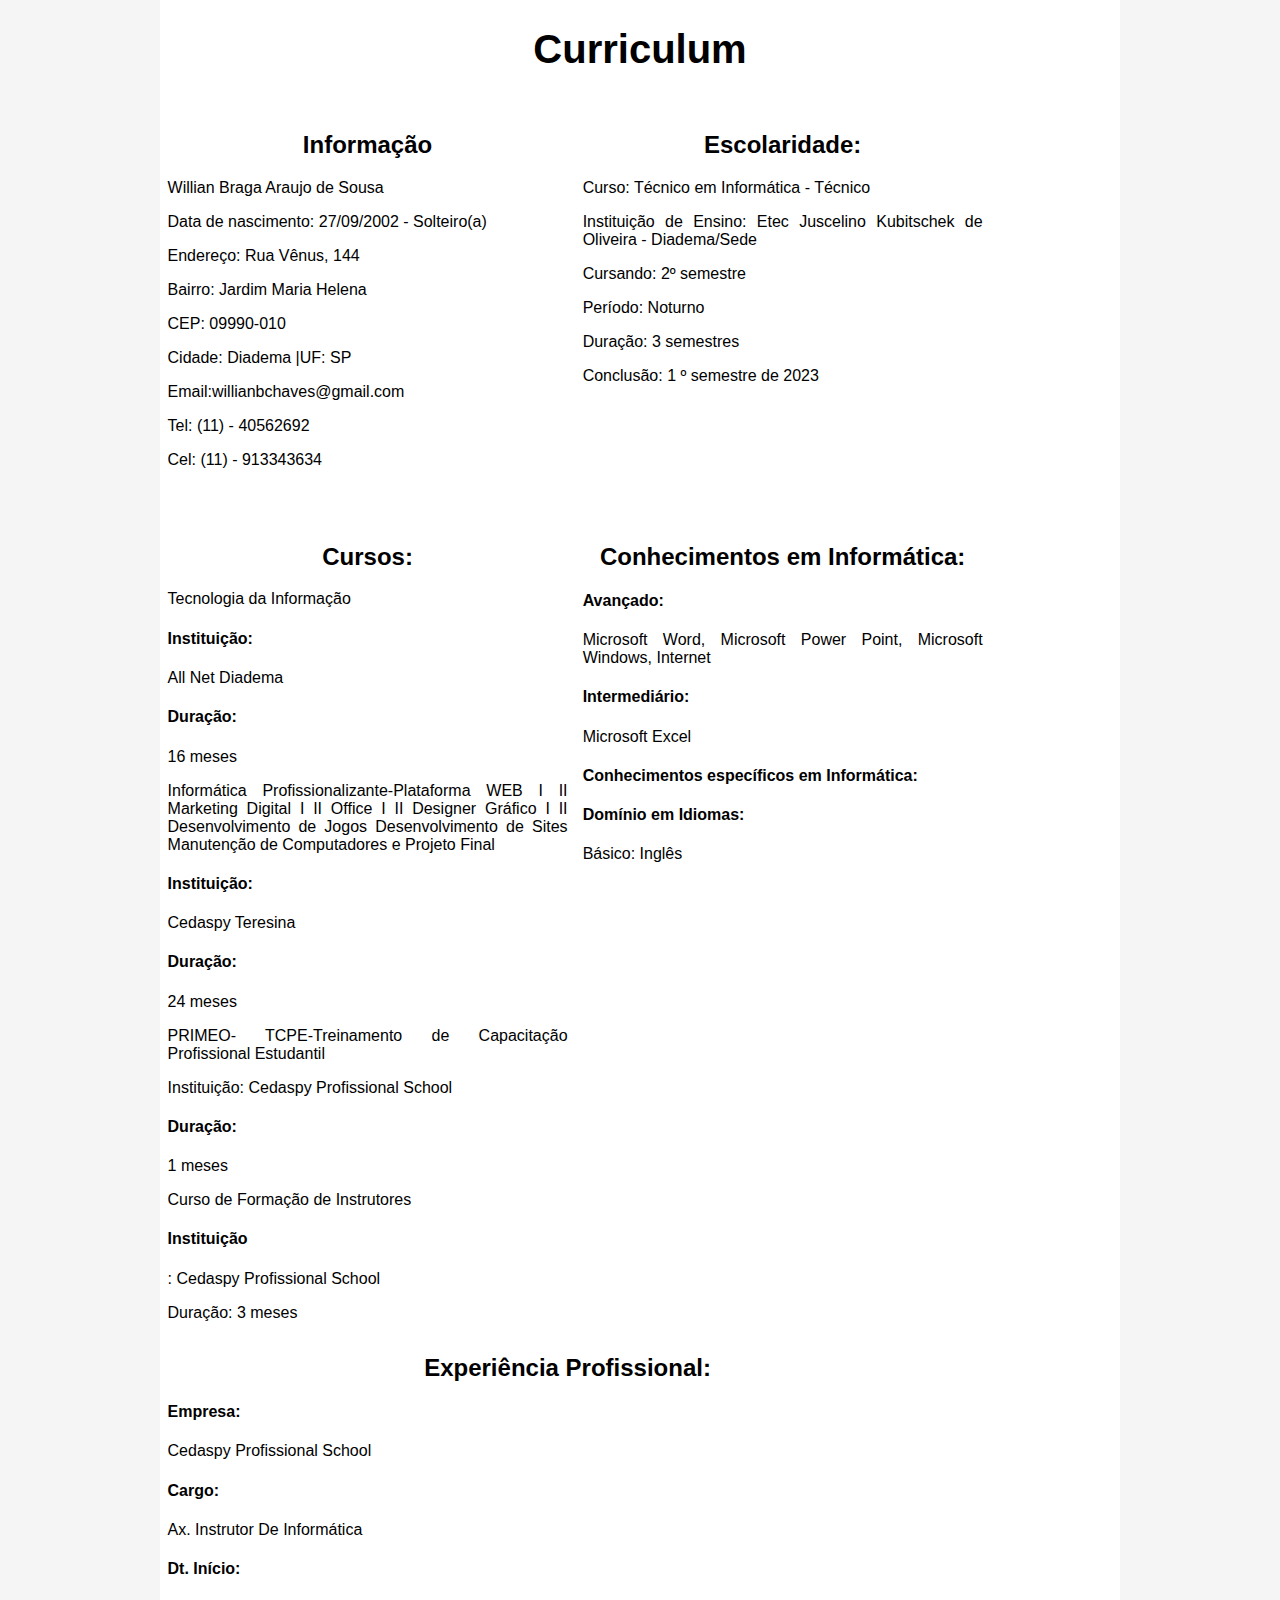
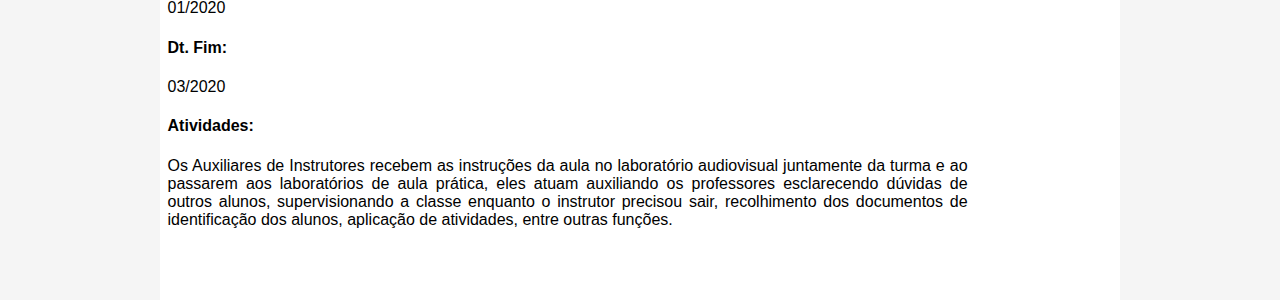
==== curriculum.html @ 33b20703 "criação do site" ====
<!DOCTYPE html>
<html lang="en">
<head>
    <meta charset="UTF-8">
    <meta http-equiv="X-UA-Compatible" content="IE=edge">
    <meta name="viewport" content="width=device-width, initial-scale=1.0">
    <link rel="stylesheet" href="curriculum.css">
    <title>Curriculum</title>
</head>
<body> 
    <div>
       
        <div class="CT">
            <h1>Curriculum</h1>
        </div>
        <div class="geral">
        <h2>Informação</h2>
        <P> Willian Braga Araujo de Sousa</P>   
            <P> Data de nascimento: 27/09/2002 -
                Solteiro(a)</P>
                <P> Endereço: Rua Vênus, 144 </P>
                    <P>Bairro: Jardim Maria Helena </P>
                    <P>  CEP: 09990-010 </P>
                    <P>     Cidade: Diadema 
                     |UF: SP </P>
                    <P>Email:willianbchaves@gmail.com </P>
                     <P>Tel: (11) - 40562692 </P>
                    <P> Cel: (11) - 913343634 </P>
            </div>

        <div class="escolaridade">
            <h2>Escolaridade: </h2>
   
            <P>Curso: Técnico em Informática - Técnico 
            <P> Instituição de Ensino: Etec Juscelino Kubitschek de Oliveira - Diadema/Sede </P>
                <P> Cursando: 2º semestre </P>
        
                    <P> Período: Noturno </P>
                        <P>Duração: 3 semestres </P>
                            <P>Conclusão: 1 º semestre de 2023 </P>
        </div>
    
        <div class="curso">
        <h2>Cursos:</h2>
        
        <P>  Tecnologia da Informação </P>
        
        <P> <h4>Instituição:</h4> All Net Diadema </P>
        
        <P><h4> Duração:</h4> 16 meses </P>
        
        <P>Informática Profissionalizante-Plataforma WEB I II Marketing Digital I II Office I II Designer Gráfico I II Desenvolvimento de Jogos Desenvolvimento de Sites Manutenção de Computadores e Projeto Final </P>
        
        <P><h4>Instituição:</h4> Cedaspy Teresina </P>
        
        <P><h4>Duração:</h4> 24 meses </P>
        
        <P> PRIMEO- TCPE-Treinamento de Capacitação Profissional Estudantil </P>
        
        <P>  Instituição: Cedaspy Profissional School </P>
        
        <P> <h4>Duração:</h4> 1 meses</P> 
        
        <P> Curso de Formação de Instrutores </P>
        
        <P> <h4>Instituição</h4>: Cedaspy Profissional School </P>
        
        <P> Duração: 3 meses</P>
        </div>

        <div class="info">
       <h2> Conhecimentos em Informática: </h2>
        
        <h4> Avançado:</h4> Microsoft Word, Microsoft Power Point, Microsoft Windows, Internet 
        
       <h4> Intermediário:</h4> Microsoft Excel         
        <h4>Conhecimentos específicos em Informática:</h4>         
         <h4> Domínio em Idiomas: </h4>
        
       <P> Básico: Inglês </P>
        </div>

        <div class="profissional">     
        <h2>Experiência Profissional: </h2>
               
        <h4>Empresa:</h4> Cedaspy Profissional School                 
        
        <h4>Cargo:</h4> Ax. Instrutor De Informática 
        
        <p><h4>Dt. Início:</h4> 01/2020  <h4>Dt. Fim:</h4> 03/2020 </p>
        
        <h4> Atividades:</h4> 
        <p>Os Auxiliares de Instrutores recebem as instruções da aula no laboratório audiovisual juntamente da turma e ao passarem aos laboratórios de aula prática, eles atuam auxiliando os professores esclarecendo dúvidas de outros alunos, supervisionando a classe enquanto o instrutor precisou sair, recolhimento dos documentos de identificação dos alunos, aplicação de atividades, entre outras funções. 
        </p> 
     
        </div>
    </div> 
    
</body>
</html>
---- curriculum.css ----
div{
    font-size: 16px;
    font-family: Arial;
    text-align: justify;
    text-decoration: double;
    color: black;
    background-color: white;
   width: 960px;
   height: 1900px;
   margin: 0 auto;
   padding: 0;
   float: center;
   display: block;


}

body{
    background-color: whitesmoke;
    margin: 0 auto;
    padding: 0;
}

h1{
    text-align: center;
    font-size: 30pt;
}
h2{ text-align: center;
    
}

h4{ text-align: justify;}

.CT{height: 100px;
    width: 960px;
    float: left;
    border: 1cm;
    border-color: black;

}
    
    
.geral {
    height: 400px;
    width: 400px;
    float: left;
    margin-left: 0.2cm;
    margin-right: 0.2cm;
    margin-top: 0.3cm;
    text-align: justify;
}

.escolaridade{

    height: 400px;
    width: 400px;
    float: left;
    margin-left: 0.2cm;
    margin-right: 0.2cm;
    margin-top: 0.3cm;
    text-align: justify;
}

.curso{
    
    height: 800px;
    width: 400px;
    float: left;
    margin-left: 0.2cm;
    margin-right: 0.2cm;
    margin-top: 0.3cm;
    text-align: justify;
}

.info{
   
    height: 400px;
    width: 400px;
    float: left;
    margin-left: 0.2cm;
    margin-right: 0.2cm;
    margin-top: 0.3cm;
    text-align: justify;
} 

.profissional{
   
    height: 400px;
    width: 800px;
    float: left;
    margin-left: 0.2cm;
    margin-right: 0.2cm;
    margin-top: 0.3cm;
    margin-bottom: 0.3cm;
    text-align: justify;
}
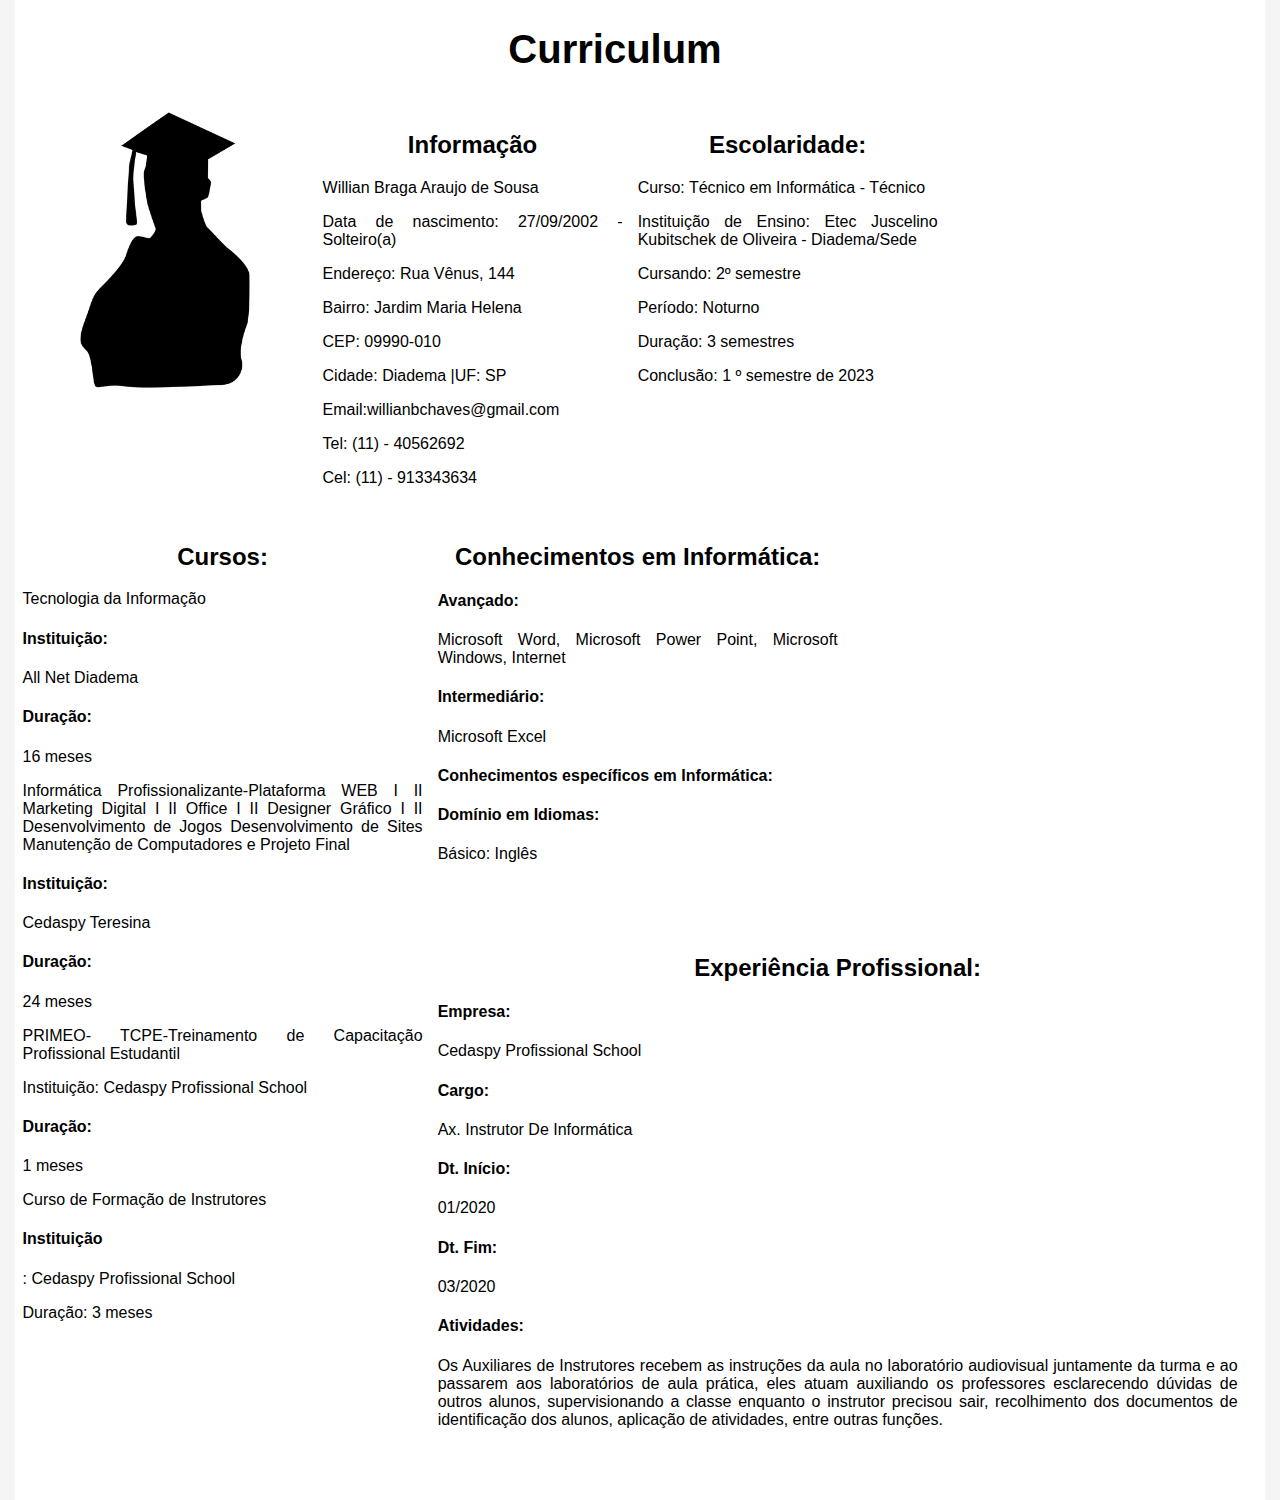
==== commit 79648790: "foto" ====
--- a/curriculum.html
+++ b/curriculum.html
@@ -9,10 +9,12 @@
 </head>
 <body> 
     <div>
+    <div class="corpo">
        
         <div class="CT">
             <h1>Curriculum</h1>
         </div>
+        <img src="aluno.png" alt="img">
         <div class="geral">
         <h2>Informação</h2>
         <P> Willian Braga Araujo de Sousa</P>   
@@ -95,6 +97,6 @@
      
         </div>
     </div> 
-    
+    </div>
 </body>
 </html>--- a/curriculum.css
+++ b/curriculum.css
@@ -1,24 +1,25 @@
 div{
+
     font-size: 16px;
     font-family: Arial;
     text-align: justify;
     text-decoration: double;
     color: black;
     background-color: white;
-   width: 960px;
-   height: 1900px;
+   width: 1250px;
+   height: 1500px;
    margin: 0 auto;
    padding: 0;
-   float: center;
+   float: center fixed;
    display: block;
-
 
 }
 
 body{
     background-color: whitesmoke;
-    margin: 0 auto;
-    padding: 0;
+    vertical-align: 2px;
+    margin: 0 auto;	
+	padding:0;
 }
 
 h1{
@@ -32,7 +33,7 @@
 h4{ text-align: justify;}
 
 .CT{height: 100px;
-    width: 960px;
+    width: 1200px;
     float: left;
     border: 1cm;
     border-color: black;
@@ -42,7 +43,7 @@
     
 .geral {
     height: 400px;
-    width: 400px;
+    width: 300px;
     float: left;
     margin-left: 0.2cm;
     margin-right: 0.2cm;
@@ -53,7 +54,7 @@
 .escolaridade{
 
     height: 400px;
-    width: 400px;
+    width: 300px;
     float: left;
     margin-left: 0.2cm;
     margin-right: 0.2cm;
@@ -93,4 +94,12 @@
     margin-top: 0.3cm;
     margin-bottom: 0.3cm;
     text-align: justify;
+}
+
+img{
+    height: 300px;
+    width: auto;
+    float: left;
+    border: 1cm;
+    border-color: black;
 }